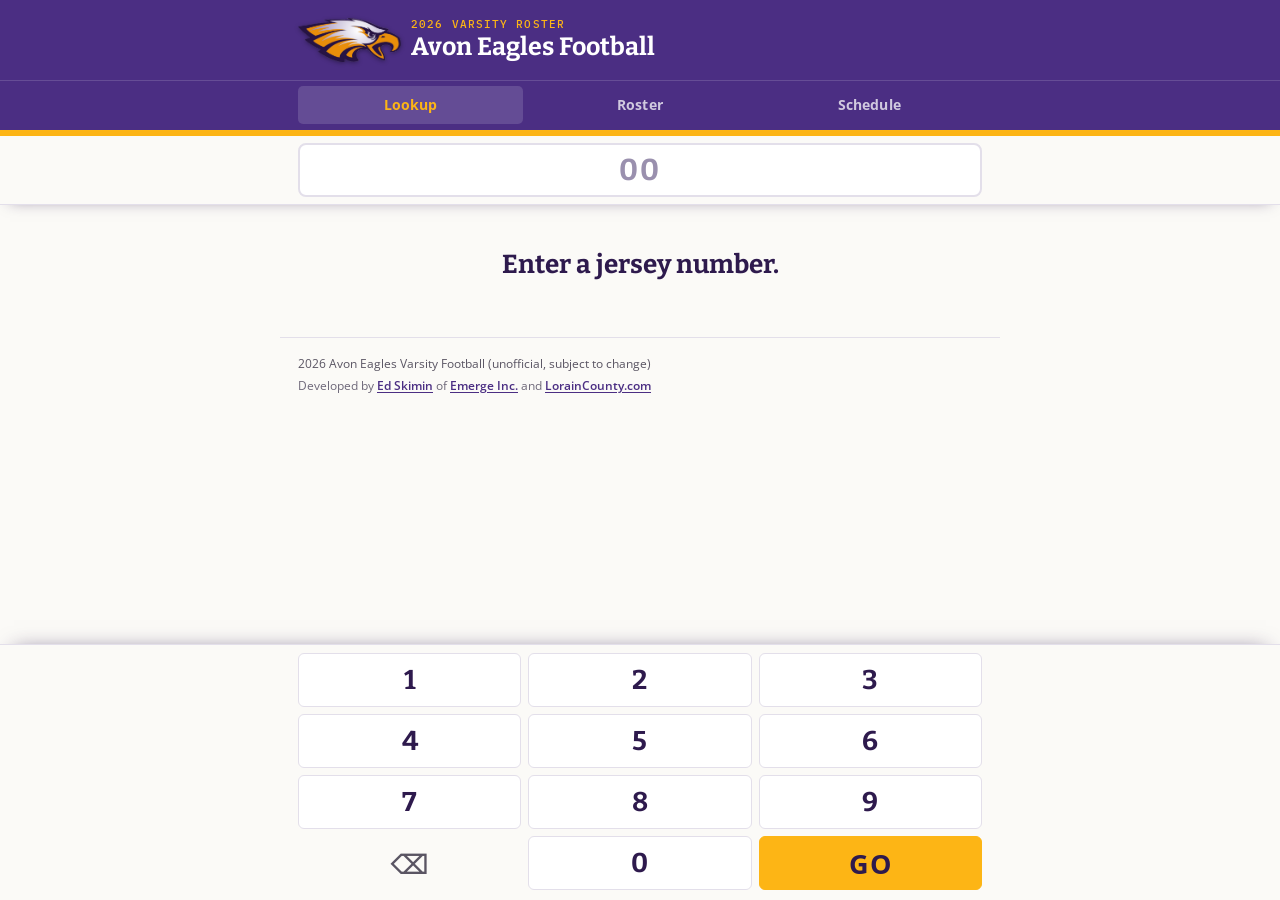
==== lookup.html @ 6662926a "Roster becomes the landing page; search moves behind a magnifier The site root now serves the roster" ====
<!DOCTYPE html>
<html lang="en">
<head>
<meta charset="utf-8">
<meta name="viewport" content="width=device-width, initial-scale=1, viewport-fit=cover">
<title>Avon Eagles Football 2026 — Roster Lookup</title>
<meta name="description" content="Enter a jersey number to look up an Avon Eagles football player.">
<meta name="theme-color" content="#4B2E83">

<link rel="manifest" href="manifest.webmanifest">
<link rel="icon" href="assets/icon-192.png" sizes="192x192">
<link rel="apple-touch-icon" href="assets/apple-touch-icon.png">
<meta name="apple-mobile-web-app-title" content="Eagles Roster">
<meta name="apple-mobile-web-app-capable" content="yes">

<link rel="preload" href="assets/fonts/bitter-700.woff2" as="font" type="font/woff2" crossorigin>
<link rel="preload" href="assets/fonts/opensans.woff2" as="font" type="font/woff2" crossorigin>
<link rel="stylesheet" href="assets/fonts/fonts.css">
<link rel="stylesheet" href="styles.css">
</head>
<body class="has-keypad">

<header class="masthead">
  <div class="masthead__inner">
    <img class="masthead__mark" src="assets/eagle.png" alt="" width="480" height="205">
    <div class="masthead__text">
      <p class="masthead__eyebrow">2026 Varsity Roster</p>
      <h1 class="masthead__title">Avon Eagles Football</h1>
    </div>
  </div>
  <nav class="tabs" aria-label="Primary">
    <div class="tabs__inner">
      <a class="tab tab--active" href="lookup.html" aria-current="page">Lookup</a>
      <a class="tab" href="index.html">Roster</a>
      <a class="tab" href="schedule.html">Schedule</a>
    </div>
  </nav>
</header>

<div class="entry">
  <div class="entry__inner">
    <!-- Deliberately not an <input>. A focusable field would open the iOS
         keyboard and its AutoFill bar over the results. -->
    <p class="entry__display entry__display--empty" id="entry-display">
      <span class="visually-hidden">Jersey number </span><span id="entry-value">00</span>
    </p>
  </div>
</div>

<main class="stack" id="results" aria-live="polite" aria-atomic="false">
  <section class="empty" id="empty-state">
    <p class="empty__lede">Enter a jersey number.</p>
  </section>
</main>

<div class="stack stack--actions">
  <button class="clear-btn" id="clear-btn" type="button" hidden>Clear lookups</button>
</div>

<footer class="site-footer">
  <p>2026 Avon Eagles Varsity Football <span class="site-footer__caveat">(unofficial, subject to change)</span></p>
  <p class="site-footer__note">Developed by
    <a href="https://www.linkedin.com/in/edskimin" target="_blank" rel="noopener">Ed Skimin</a> of
    <a href="https://www.emergeinc.com" target="_blank" rel="noopener">Emerge Inc.</a> and
    <a href="https://www.loraincounty.com" target="_blank" rel="noopener">LorainCounty.com</a>
  </p>
</footer>

<nav class="keypad" id="keypad" aria-label="Number pad">
  <div class="keypad__inner">
    <button class="key" type="button" data-digit="1" disabled>1</button>
    <button class="key" type="button" data-digit="2" disabled>2</button>
    <button class="key" type="button" data-digit="3" disabled>3</button>
    <button class="key" type="button" data-digit="4" disabled>4</button>
    <button class="key" type="button" data-digit="5" disabled>5</button>
    <button class="key" type="button" data-digit="6" disabled>6</button>
    <button class="key" type="button" data-digit="7" disabled>7</button>
    <button class="key" type="button" data-digit="8" disabled>8</button>
    <button class="key" type="button" data-digit="9" disabled>9</button>
    <button class="key key--back" type="button" data-action="back" aria-label="Delete last digit" disabled>&#9003;</button>
    <button class="key" type="button" data-digit="0" disabled>0</button>
    <button class="key key--go" type="button" data-action="go" disabled>GO</button>
  </div>
</nav>

<template id="card-template">
  <article class="card">
    <div class="card__num"><span class="card__num-value"></span></div>
    <div class="card__body"></div>
  </article>
</template>

<template id="player-template">
  <div class="player">
    <h2 class="player__name"></h2>
    <p class="player__meta"></p>
    <ul class="player__pos"></ul>
  </div>
</template>

<script src="app.js"></script>
</body>
</html>
---- assets/fonts/fonts.css ----
/* Self-hosted latin subsets of the brand faces, so the page renders correctly
   with no network at all. Regenerate with tools/fetch_fonts.py. */

@font-face {
  font-family: 'Bitter';
  font-style: normal;
  font-weight: 700;
  font-display: swap;
  src: url('bitter-700.woff2') format('woff2');
}

/* Open Sans ships as a variable font, so one file covers 400 through 700. */
@font-face {
  font-family: 'Open Sans';
  font-style: normal;
  font-weight: 400 700;
  font-display: swap;
  src: url('opensans.woff2') format('woff2');
}

@font-face {
  font-family: 'IBM Plex Mono';
  font-style: normal;
  font-weight: 500;
  font-display: swap;
  src: url('plexmono-500.woff2') format('woff2');
}
---- styles.css ----
/* Avon Eagles Football — roster lookup
   Colors and type follow the Avon Local Schools draft brand guide. */

:root {
  --purple: #4B2E83;
  --purple-deep: #2E1A4D;
  --purple-light: #7B5EA7;
  --gold: #FDB515;
  --gold-deep: #C8890E;
  --ink: #1E1B24;
  --slate: #5A5563;
  --line: #E3DFEA;
  --paper: #FBFAF7;
  --white: #FFFFFF;

  --display: "Bitter", Georgia, "Times New Roman", serif;
  --sans: "Open Sans", system-ui, -apple-system, "Segoe UI", sans-serif;
  --mono: "IBM Plex Mono", ui-monospace, "SF Mono", Menlo, monospace;

  --gutter: 18px;
  --measure: 720px;
  --radius: 8px;
  --shadow: 0 1px 2px rgba(30, 27, 36, .06), 0 6px 20px rgba(46, 26, 77, .07);
}

* { box-sizing: border-box; }

/* A display value on a component would otherwise beat the hidden attribute. */
[hidden] { display: none !important; }

html { -webkit-text-size-adjust: 100%; }

body {
  margin: 0;
  background: var(--paper);
  color: var(--ink);
  font-family: var(--sans);
  font-size: 16px;
  line-height: 1.6;
  padding-bottom: 24px;
}

/* The keypad is fixed, so the lookup page reserves its height to keep the last
   card and the footer reachable. app.js measures it into --keypad-h. The
   roster page has no keypad and keeps the plain padding above. */
body.has-keypad {
  padding-bottom: calc(var(--keypad-h, 250px) + 16px);
}

.visually-hidden {
  position: absolute;
  width: 1px; height: 1px;
  padding: 0; margin: -1px;
  overflow: hidden;
  clip: rect(0 0 0 0);
  white-space: nowrap;
  border: 0;
}

/* ---------- Masthead ---------- */

.masthead {
  background: var(--purple);
  /* The gold rule under a purple header is the district's signature device.
     It appears once, here, and nowhere else on the page. */
  border-bottom: 6px solid var(--gold);
  color: var(--white);
}

.masthead__inner {
  max-width: var(--measure);
  margin: 0 auto;
  padding: 11px var(--gutter);
  display: flex;
  align-items: center;
  gap: 10px;
}

.masthead__mark {
  height: 32px;
  width: auto;
  flex: none;
  /* Lifts the mark off the purple field without recoloring it. */
  filter: drop-shadow(0 1px 2px rgba(0, 0, 0, .35));
}

.masthead__text { min-width: 0; }

.masthead__eyebrow {
  font-family: var(--mono);
  font-size: 9px;
  font-weight: 500;
  letter-spacing: .1em;
  text-transform: uppercase;
  color: var(--gold);
  margin: 0 0 2px;
  line-height: 1.2;
  white-space: nowrap;
}

.masthead__title {
  font-family: var(--display);
  font-weight: 700;
  font-size: 18px;
  line-height: 1.15;
  margin: 0;
  white-space: nowrap;
  overflow: hidden;
  text-overflow: ellipsis;
}

/* ---------- Primary tabs ---------- */

.tabs { border-top: 1px solid rgba(255, 255, 255, .15); }

.tabs__inner {
  max-width: var(--measure);
  margin: 0 auto;
  padding: 5px var(--gutter) 6px;
  display: flex;
  gap: 4px;
}

.tab {
  flex: 1;
  text-align: center;
  font-family: var(--sans);
  font-size: 13px;
  font-weight: 700;
  letter-spacing: .01em;
  color: rgba(255, 255, 255, .74);
  text-decoration: none;
  padding: 7px 4px;
  border-radius: 5px;
  white-space: nowrap;
  -webkit-tap-highlight-color: transparent;
}

.tab:active { background: rgba(255, 255, 255, .1); }

/* Gold on a lifted panel rather than an underline, so the header's single
   gold rule stays the page's one gold rule. */
.tab--active {
  color: var(--gold);
  background: rgba(255, 255, 255, .14);
}

.tab:focus-visible {
  outline: 3px solid var(--gold);
  outline-offset: -1px;
}

/* ---------- Entry display ---------- */

.entry {
  position: sticky;
  top: 0;
  z-index: 10;
  background: var(--paper);
  border-bottom: 1px solid var(--line);
  /* Keeps cards from showing through as they scroll under it. */
  box-shadow: 0 6px 14px -10px rgba(46, 26, 77, .5);
}

.entry__inner {
  max-width: var(--measure);
  margin: 0 auto;
  padding: 7px var(--gutter);
}

.entry__display {
  font-family: var(--display);
  font-weight: 700;
  font-size: 26px;
  line-height: 1;
  text-align: center;
  letter-spacing: .06em;
  color: var(--purple-deep);
  background: var(--white);
  border: 2px solid var(--line);
  border-radius: var(--radius);
  /* Sized so the box lands at roughly the masthead's height. */
  padding: 10px 12px;
  margin: 0;
}

/* Standing in for a placeholder. 3:1 on white, which clears AA at this size. */
.entry__display--empty { color: #9A90AE; }

/* ---------- Keypad ---------- */

.keypad {
  position: fixed;
  left: 0;
  right: 0;
  bottom: 0;
  z-index: 20;
  background: var(--paper);
  border-top: 1px solid var(--line);
  box-shadow: 0 -8px 20px -14px rgba(46, 26, 77, .6);
  padding-bottom: env(safe-area-inset-bottom);
}

.keypad__inner {
  max-width: var(--measure);
  margin: 0 auto;
  padding: 8px var(--gutter) 10px;
  display: grid;
  grid-template-columns: repeat(3, 1fr);
  gap: 7px;
}

.key {
  font-family: var(--display);
  font-weight: 700;
  font-size: 25px;
  line-height: 1;
  color: var(--purple-deep);
  background: var(--white);
  border: 1px solid var(--line);
  border-radius: 6px;
  /* Comfortably past the 44px minimum touch target, for cold hands. */
  min-height: 50px;
  cursor: pointer;
  -webkit-appearance: none;
  appearance: none;
  -webkit-tap-highlight-color: transparent;
  /* Stops iOS selecting the digit on a fast double tap. */
  -webkit-user-select: none;
  user-select: none;
  touch-action: manipulation;
}

.key:active { background: #EDE9F3; }

.key:focus-visible {
  outline: 3px solid var(--purple);
  outline-offset: 2px;
}

.key[disabled] { opacity: .4; cursor: default; }

.key--back {
  font-family: var(--sans);
  font-size: 20px;
  color: var(--slate);
  background: transparent;
  border-color: transparent;
}

.key--back:active { background: #EDE9F3; }

.key--go {
  font-family: var(--sans);
  font-size: 18px;
  letter-spacing: .04em;
  /* Deep purple on gold, at 18px bold — the smallest size the guide allows. */
  color: var(--purple-deep);
  background: var(--gold);
  border-color: var(--gold);
}

.key--go:active { background: var(--gold-deep); border-color: var(--gold-deep); }

/* ---------- Layout ---------- */

.stack {
  max-width: var(--measure);
  margin: 0 auto;
  padding: 0 var(--gutter);
}

.stack--actions { padding-top: 4px; }

/* ---------- Empty state ---------- */

.empty {
  padding: 44px 4px 8px;
  text-align: center;
}

.empty__lede {
  font-family: var(--display);
  font-weight: 700;
  font-size: 26px;
  line-height: 1.2;
  color: var(--purple-deep);
  margin: 0 0 10px;
}

.empty__note {
  font-size: 14px;
  color: var(--slate);
  margin: 0 auto;
  max-width: 40ch;
}

/* ---------- Cards ---------- */

.card {
  display: grid;
  grid-template-columns: 76px 1fr;
  background: var(--white);
  border: 1px solid var(--line);
  border-radius: var(--radius);
  box-shadow: var(--shadow);
  overflow: hidden;
  margin: 18px 0;
}

.card__num {
  background: var(--purple);
  color: var(--gold);
  font-family: var(--display);
  font-weight: 700;
  line-height: 1;
  font-size: 30px;
  display: flex;
  align-items: flex-start;
  justify-content: center;
  padding: 16px 6px;
}

.card__body { padding: 4px 0; min-width: 0; }

.player {
  padding: 12px 16px;
}

/* Second player on a shared number sits under a hairline, same visual weight. */
.player + .player {
  border-top: 1px solid var(--line);
}

.player__name {
  font-family: var(--display);
  font-weight: 700;
  font-size: 20px;
  line-height: 1.15;
  margin: 0 0 4px;
  color: var(--ink);
  overflow-wrap: break-word;
}

.player__meta {
  font-family: var(--mono);
  font-weight: 500;
  font-size: 12px;
  letter-spacing: .02em;
  color: var(--slate);
  margin: 0;
  display: flex;
  flex-wrap: wrap;
  gap: 4px 8px;
}

.player__meta span::after {
  content: "·";
  padding-left: 8px;
  color: var(--line);
}

.player__meta span:last-child::after { content: none; }

.player__pos {
  list-style: none;
  margin: 8px 0 0;
  padding: 0;
  display: flex;
  flex-wrap: wrap;
  gap: 6px;
}

.player__pos li {
  font-size: 11px;
  font-weight: 700;
  letter-spacing: .08em;
  text-transform: uppercase;
  color: var(--purple-deep);
  background: #F1EEF6;
  border: 1px solid var(--line);
  border-radius: 3px;
  padding: 2px 8px;
}

.player__pos:empty { display: none; }

/* ---------- The newest card, played big ---------- */

.card--latest {
  grid-template-columns: 96px 1fr;
  border-color: #D5CBE6;
  box-shadow: 0 2px 4px rgba(30, 27, 36, .06), 0 14px 34px rgba(46, 26, 77, .13);
  margin-top: 20px;
}

.card--latest .card__num {
  font-size: 46px;
  padding: 20px 6px;
}

.card--latest .player { padding: 18px 20px; }

.card--latest .player__name {
  font-size: clamp(30px, 8.4vw, 44px);
  letter-spacing: -.015em;
  margin-bottom: 8px;
}

.card--latest .player__meta { font-size: 13px; }

/* Two players share the card, so neither name can run at full hero size. */
.card--latest .card__body--pair .player__name {
  font-size: clamp(24px, 6.4vw, 32px);
}

.card--latest .player__pos li { font-size: 12px; padding: 3px 9px; }

/* ---------- Roster page: sort bar ---------- */

.sortbar {
  position: sticky;
  top: 0;
  z-index: 10;
  background: var(--paper);
  border-bottom: 1px solid var(--line);
  box-shadow: 0 6px 14px -10px rgba(46, 26, 77, .5);
}

.sortbar__inner {
  max-width: var(--measure);
  margin: 0 auto;
  padding: 8px var(--gutter);
}

.sortbar__row {
  display: flex;
  align-items: center;
  gap: 8px;
}

.sortbar__row--jump { margin-top: 7px; }
.sortbar__row--search { margin-top: 7px; }

.search { flex: 1; min-width: 0; display: block; }

.search__input {
  width: 100%;
  font-family: var(--sans);
  font-size: 16px; /* Under 16px and iOS zooms the page on focus. */
  color: var(--ink);
  background: var(--white);
  border: 1.5px solid var(--line);
  border-radius: 6px;
  padding: 8px 12px;
  -webkit-appearance: none;
  appearance: none;
}

.search__input::placeholder { color: #8B8496; }

.search__input:focus {
  outline: none;
  border-color: var(--purple);
  box-shadow: 0 0 0 3px rgba(75, 46, 131, .14);
}

.search__clear {
  flex: none;
  width: 34px;
  height: 34px;
  font-size: 22px;
  line-height: 1;
  color: var(--slate);
  background: transparent;
  border: none;
  cursor: pointer;
  -webkit-appearance: none;
  appearance: none;
}

.search__clear:active { color: var(--purple); }

.sortbar__label {
  flex: none;
  margin: 0;
  font-family: var(--mono);
  font-size: 11px;
  font-weight: 500;
  letter-spacing: .08em;
  text-transform: uppercase;
  color: var(--slate);
}

.sortbar__options {
  display: flex;
  flex: 1;
  gap: 5px;
  min-width: 0;
}

.site-footer__caveat { white-space: nowrap; }

.sort-btn {
  flex: 1;
  font-family: var(--sans);
  font-size: 12px;
  font-weight: 700;
  letter-spacing: .01em;
  color: var(--purple);
  background: var(--white);
  border: 1.5px solid var(--line);
  border-radius: 999px;
  padding: 7px 4px;
  cursor: pointer;
  white-space: nowrap;
  -webkit-appearance: none;
  appearance: none;
  -webkit-tap-highlight-color: transparent;
}

.sort-btn[aria-pressed="true"] {
  color: var(--white);
  background: var(--purple);
  border-color: var(--purple);
}

.sort-btn:focus-visible {
  outline: 3px solid var(--purple);
  outline-offset: 2px;
}

.sort-btn--search {
  flex: none;
  width: 40px;
  padding: 7px 0;
  display: inline-flex;
  align-items: center;
  justify-content: center;
}

.sort-btn--search svg { display: block; }

.sort-btn--search[aria-expanded="true"] {
  color: var(--white);
  background: var(--purple);
  border-color: var(--purple);
}

.jump { display: block; width: 100%; }

.jump__select {
  width: 100%;
  font-family: var(--sans);
  font-size: 13px;
  font-weight: 600;
  color: var(--purple-deep);
  background-color: var(--white);
  border: 1.5px solid var(--line);
  border-radius: 6px;
  padding: 8px 34px 8px 12px;
  -webkit-appearance: none;
  appearance: none;
  /* Chevron drawn inline so the control needs no network request. */
  background-image: url("data:image/svg+xml,%3Csvg xmlns='http://www.w3.org/2000/svg' width='12' height='8' viewBox='0 0 12 8'%3E%3Cpath d='M1 1.5 6 6.5l5-5' fill='none' stroke='%234B2E83' stroke-width='2' stroke-linecap='round' stroke-linejoin='round'/%3E%3C/svg%3E");
  background-repeat: no-repeat;
  background-position: right 12px center;
}

.jump__select:focus-visible {
  outline: 3px solid var(--purple);
  outline-offset: 2px;
}

/* ---------- Roster page: sections ---------- */

.section-head {
  display: flex;
  align-items: baseline;
  gap: 8px;
  max-width: var(--measure);
  margin: 22px 0 8px;
  padding-bottom: 6px;
  border-bottom: 2px solid var(--gold);
  /* Clears the sticky sort bar when "jump to" scrolls here. */
  scroll-margin-top: calc(var(--sortbar-h, 96px) + 10px);
}

.section-head:first-child { margin-top: 4px; }

.section-head__label {
  font-family: var(--display);
  font-weight: 700;
  font-size: 18px;
  line-height: 1.2;
  color: var(--purple-deep);
}

.section-head__tag {
  font-family: var(--mono);
  font-size: 11px;
  font-weight: 500;
  letter-spacing: .08em;
  text-transform: uppercase;
  color: var(--slate);
}

.section-head__count {
  margin-left: auto;
  font-family: var(--mono);
  font-size: 11px;
  font-weight: 500;
  color: var(--slate);
}

/* ---------- Roster page ---------- */

.stack--roster { padding-top: 14px; }

/* Tighter than the lookup cards: this is a list to scan, not a hero. */
.card--row { margin: 10px 0; }

.player--row { padding: 10px 14px; }

.player__head {
  display: flex;
  align-items: baseline;
  gap: 10px;
}

.player--row .player__name {
  font-size: 17px;
  margin: 0;
  min-width: 0;
}

/* Positions ride the name's line and hug the right edge, which is what keeps
   each player to two lines instead of three. */
.player__pos-inline {
  margin: 0 0 0 auto;
  flex: none;
  font-family: var(--sans);
  font-size: 11px;
  font-weight: 700;
  letter-spacing: .07em;
  text-transform: uppercase;
  color: var(--purple);
  white-space: nowrap;
}

.player__pos-inline:empty { display: none; }

.player--row .player__meta { margin-top: 2px; }

.roster-status {
  font-family: var(--mono);
  font-size: 12px;
  color: var(--slate);
  text-align: center;
  padding: 14px 0 4px;
  margin: 0;
}

.roster-status--empty {
  font-family: var(--sans);
  font-size: 15px;
  color: var(--ink);
  padding: 40px 0 4px;
}

/* ---------- Schedule ---------- */

.card--game { margin: 10px 0; }

.card__date {
  flex-direction: column;
  align-items: center;
  justify-content: center;
  gap: 1px;
  padding: 12px 6px;
  line-height: 1;
}

.card__date-month {
  font-family: var(--mono);
  font-size: 11px;
  font-weight: 500;
  letter-spacing: .1em;
  color: rgba(253, 181, 21, .85);
}

.card__date-day {
  font-family: var(--display);
  font-weight: 700;
  font-size: 28px;
  color: var(--gold);
}

.game { padding: 11px 14px; }

.game__head {
  display: flex;
  align-items: baseline;
  gap: 10px;
}

.game__opponent {
  font-family: var(--display);
  font-weight: 700;
  font-size: 18px;
  line-height: 1.2;
  margin: 0;
  min-width: 0;
  color: var(--ink);
  overflow-wrap: break-word;
}

/* "@" and "vs" read as a qualifier, not part of the school's name. */
.game__prefix {
  color: var(--slate);
  font-size: .72em;
  font-weight: 600;
  margin-right: 5px;
}

.game__site {
  margin: 0 0 0 auto;
  flex: none;
  font-family: var(--sans);
  font-size: 11px;
  font-weight: 700;
  letter-spacing: .07em;
  text-transform: uppercase;
  color: var(--purple);
  white-space: nowrap;
}

.game__meta {
  margin: 3px 0 0;
  font-family: var(--mono);
  font-size: 12px;
  color: var(--slate);
}

/* The next game up, so the page answers "who do we play Friday" at a glance. */
.card--next {
  border-color: var(--gold);
  box-shadow: 0 2px 4px rgba(30, 27, 36, .06), 0 10px 26px rgba(200, 137, 14, .18);
}

.card--next .card__num {
  background: var(--gold);
}

.card--next .card__date-month { color: rgba(46, 26, 77, .8); }
.card--next .card__date-day { color: var(--purple-deep); }
.card--next .game__meta { color: var(--gold-deep); font-weight: 500; }

.card--past { opacity: .58; }

/* ---------- Missing number ---------- */

.card--missing .card__num {
  background: var(--slate);
  color: var(--white);
}

.card--missing .player__name {
  color: var(--slate);
  font-family: var(--sans);
  font-weight: 600;
}

/* ---------- Entrance ---------- */

@keyframes card-in {
  from { opacity: 0; transform: translateY(-10px); }
  to   { opacity: 1; transform: none; }
}

.card--entering { animation: card-in .22s ease-out both; }

/* A mistyped number shouldn't leave litter behind, so the "no player" card
   fades and then collapses so the cards below rise without a jump. */
@keyframes card-out {
  0%   { opacity: 1; max-height: 320px; }
  55%  { opacity: 0; max-height: 320px; }
  100% { opacity: 0; max-height: 0; margin-top: 0; margin-bottom: 0; }
}

.card--dismissing {
  animation: card-out .5s ease-in forwards;
  pointer-events: none;
}

@media (prefers-reduced-motion: reduce) {
  .card--entering { animation: none; }
  .card--dismissing { animation: none; opacity: 0; }
  html { scroll-behavior: auto; }
}

/* ---------- Clear ---------- */

.clear-btn {
  display: block;
  width: 100%;
  font-family: var(--sans);
  font-size: 14px;
  font-weight: 600;
  color: var(--purple);
  background: transparent;
  border: 2px solid var(--purple);
  border-radius: 4px;
  padding: 10px 18px;
  margin: 6px 0 0;
  cursor: pointer;
}

.clear-btn:active { background: #F1EEF6; }

/* ---------- Footer ---------- */

.site-footer {
  max-width: var(--measure);
  margin: 34px auto 0;
  padding: 16px var(--gutter) 8px;
  border-top: 1px solid var(--line);
  font-size: 12px;
  color: var(--slate);
}

.site-footer p { margin: 0 0 3px; }
/* Still recedes from the line above it, but clears AA at 12px (5.2:1). */
.site-footer__note { color: #6E6879; }

.site-footer a {
  color: var(--purple);
  font-weight: 600;
  text-decoration: underline;
  text-underline-offset: 2px;
}

.site-footer a:active { color: var(--purple-light); }

/* ---------- Wider screens ---------- */

@media (min-width: 600px) {
  .masthead__inner { padding: 18px var(--gutter); }
  .masthead__mark { height: 44px; }
  .masthead__title { font-size: 25px; }
  .masthead__eyebrow { font-size: 11px; }
  .tab { font-size: 14px; padding: 8px 4px; }
  .entry__display { font-size: 30px; }
  .player--row .player__name { font-size: 18px; }
  .key { font-size: 27px; min-height: 54px; }
  .card { grid-template-columns: 92px 1fr; }
  .card--latest { grid-template-columns: 116px 1fr; }
  .card--latest .card__num { font-size: 58px; }
}
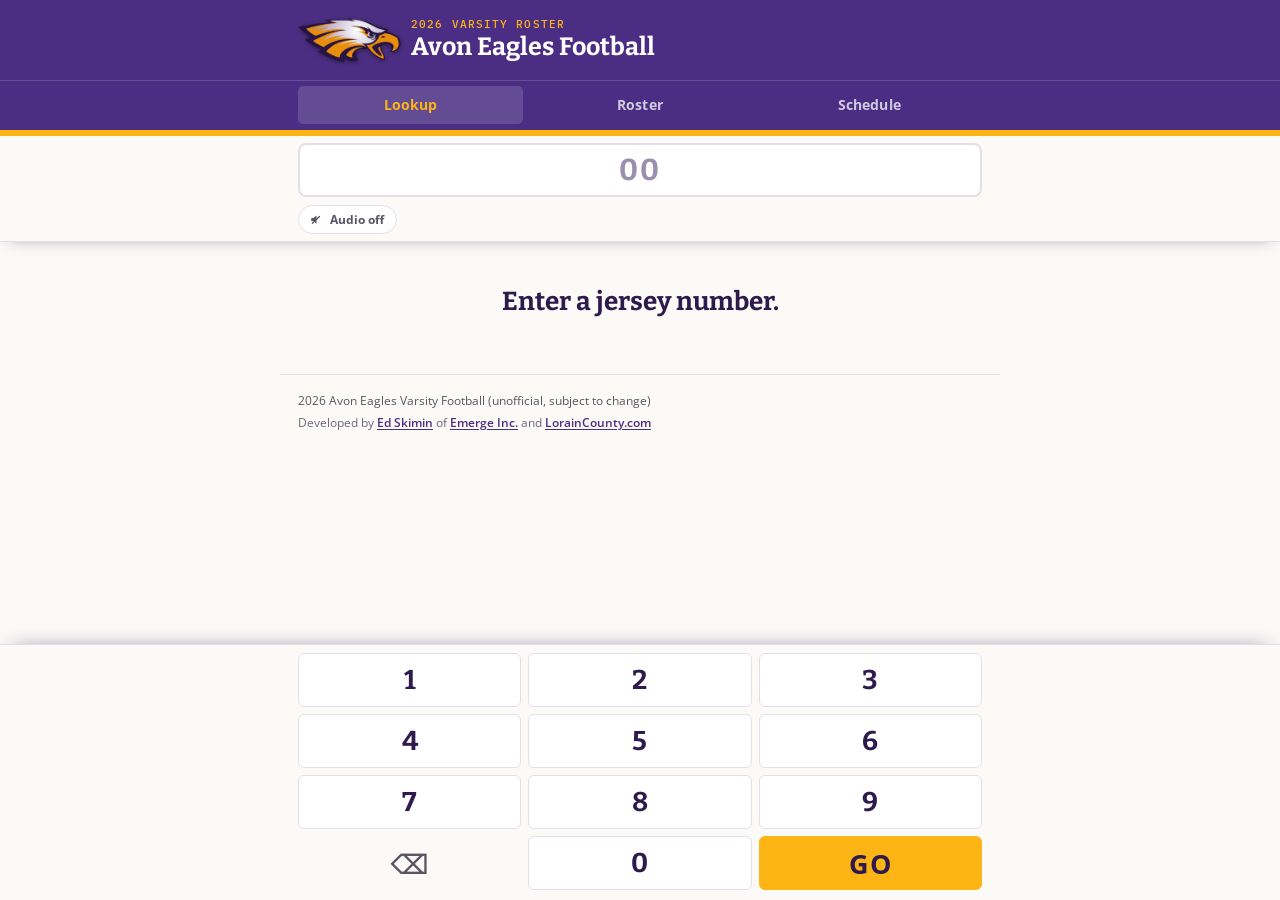
==== commit 2be8d78d: "Speak the result on the lookup page An Audio toggle reads each lookup aloud using the browser's buil" ====
--- a/lookup.html
+++ b/lookup.html
@@ -44,6 +44,22 @@
     <p class="entry__display entry__display--empty" id="entry-display">
       <span class="visually-hidden">Jersey number </span><span id="entry-value">00</span>
     </p>
+    <div class="audiobar" id="audiobar">
+      <button class="audio-toggle" id="audio-toggle" type="button" aria-pressed="false">
+        <svg class="audio-toggle__icon" viewBox="0 0 20 20" width="15" height="15" aria-hidden="true" focusable="false">
+          <path d="M3 8h3l4-3.5v11L6 12H3z" fill="currentColor"/>
+          <path class="audio-toggle__wave" d="M13 7.2a4 4 0 0 1 0 5.6" fill="none" stroke="currentColor" stroke-width="1.6" stroke-linecap="round"/>
+          <path class="audio-toggle__wave" d="M15.4 5a7 7 0 0 1 0 10" fill="none" stroke="currentColor" stroke-width="1.6" stroke-linecap="round"/>
+          <path class="audio-toggle__slash" d="M14 6 L4.5 15" fill="none" stroke="currentColor" stroke-width="1.8" stroke-linecap="round"/>
+        </svg>
+        <span id="audio-toggle-label">Audio off</span>
+      </button>
+      <div class="rates" id="rates" role="group" aria-label="Speaking speed" hidden>
+        <button class="rate-btn" type="button" data-rate="0.8" aria-pressed="false">Slow</button>
+        <button class="rate-btn" type="button" data-rate="1" aria-pressed="true">Normal</button>
+        <button class="rate-btn" type="button" data-rate="1.3" aria-pressed="false">Fast</button>
+      </div>
+    </div>
   </div>
 </div>
 
--- a/styles.css
+++ b/styles.css
@@ -857,3 +857,81 @@
   .card--latest { grid-template-columns: 116px 1fr; }
   .card--latest .card__num { font-size: 58px; }
 }
+
+/* ---------- Audio controls (lookup page) ---------- */
+
+.audiobar {
+  display: flex;
+  align-items: center;
+  gap: 8px;
+  margin-top: 7px;
+  min-height: 30px;
+}
+
+.audio-toggle {
+  display: inline-flex;
+  align-items: center;
+  gap: 6px;
+  flex: none;
+  font-family: var(--sans);
+  font-size: 12px;
+  font-weight: 700;
+  color: var(--slate);
+  background: var(--white);
+  border: 1.5px solid var(--line);
+  border-radius: 999px;
+  padding: 5px 12px 5px 10px;
+  cursor: pointer;
+  -webkit-appearance: none;
+  appearance: none;
+  -webkit-tap-highlight-color: transparent;
+}
+
+.audio-toggle[aria-pressed="true"] {
+  color: var(--white);
+  background: var(--purple);
+  border-color: var(--purple);
+}
+
+.audio-toggle:focus-visible {
+  outline: 3px solid var(--purple);
+  outline-offset: 2px;
+}
+
+.audio-toggle__icon { display: block; flex: none; }
+
+/* The slash shows only when muted; the waves only when playing. */
+.audio-toggle[aria-pressed="true"] .audio-toggle__slash { display: none; }
+.audio-toggle[aria-pressed="false"] .audio-toggle__wave { display: none; }
+
+.rates {
+  display: flex;
+  gap: 4px;
+  margin-left: auto;
+}
+
+.rate-btn {
+  font-family: var(--sans);
+  font-size: 11.5px;
+  font-weight: 700;
+  color: var(--purple);
+  background: var(--white);
+  border: 1.5px solid var(--line);
+  border-radius: 999px;
+  padding: 5px 11px;
+  cursor: pointer;
+  -webkit-appearance: none;
+  appearance: none;
+  -webkit-tap-highlight-color: transparent;
+}
+
+.rate-btn[aria-pressed="true"] {
+  color: var(--white);
+  background: var(--purple-light);
+  border-color: var(--purple-light);
+}
+
+.rate-btn:focus-visible {
+  outline: 3px solid var(--purple);
+  outline-offset: 2px;
+}
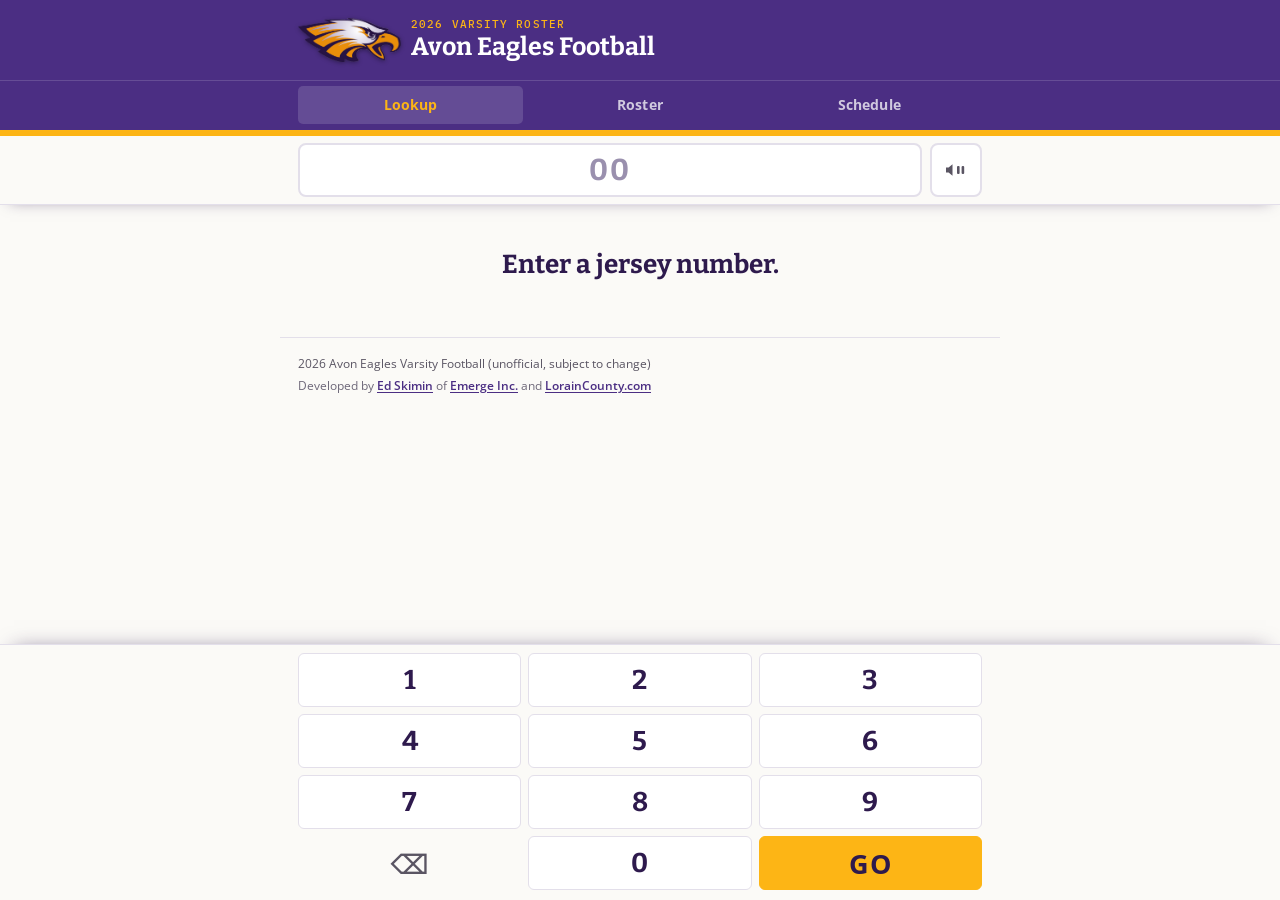
==== commit 9aa3e41e: "Collapse the audio controls into one cycling button The controls took a full row on a screen that is" ====
--- a/lookup.html
+++ b/lookup.html
@@ -41,24 +41,28 @@
   <div class="entry__inner">
     <!-- Deliberately not an <input>. A focusable field would open the iOS
          keyboard and its AutoFill bar over the results. -->
-    <p class="entry__display entry__display--empty" id="entry-display">
-      <span class="visually-hidden">Jersey number </span><span id="entry-value">00</span>
-    </p>
-    <div class="audiobar" id="audiobar">
-      <button class="audio-toggle" id="audio-toggle" type="button" aria-pressed="false">
-        <svg class="audio-toggle__icon" viewBox="0 0 20 20" width="15" height="15" aria-hidden="true" focusable="false">
-          <path d="M3 8h3l4-3.5v11L6 12H3z" fill="currentColor"/>
-          <path class="audio-toggle__wave" d="M13 7.2a4 4 0 0 1 0 5.6" fill="none" stroke="currentColor" stroke-width="1.6" stroke-linecap="round"/>
-          <path class="audio-toggle__wave" d="M15.4 5a7 7 0 0 1 0 10" fill="none" stroke="currentColor" stroke-width="1.6" stroke-linecap="round"/>
-          <path class="audio-toggle__slash" d="M14 6 L4.5 15" fill="none" stroke="currentColor" stroke-width="1.8" stroke-linecap="round"/>
+    <div class="entry__row">
+      <p class="entry__display entry__display--empty" id="entry-display">
+        <span class="visually-hidden">Jersey number </span><span id="entry-value">00</span>
+      </p>
+      <!-- One button cycling off -> normal -> fast, like a media control. -->
+      <button class="audio-btn" id="audio-btn" type="button" data-state="off"
+              aria-label="Announcements off. Tap to turn on." title="Announcements off">
+        <svg viewBox="0 0 24 20" width="24" height="20" aria-hidden="true" focusable="false">
+          <path d="M2 7.5h2.6L8.5 4.2v11.6L4.6 12.5H2z" fill="currentColor"/>
+          <g class="glyph glyph--pause">
+            <rect x="13" y="6" width="2.6" height="8" rx="1" fill="currentColor"/>
+            <rect x="17.6" y="6" width="2.6" height="8" rx="1" fill="currentColor"/>
+          </g>
+          <g class="glyph glyph--play">
+            <path d="M13.6 5.8 20.4 10l-6.8 4.2z" fill="currentColor"/>
+          </g>
+          <g class="glyph glyph--fast">
+            <path d="M11.8 5.8 17.2 10l-5.4 4.2z" fill="currentColor"/>
+            <path d="M17.2 5.8 22.6 10l-5.4 4.2z" fill="currentColor"/>
+          </g>
         </svg>
-        <span id="audio-toggle-label">Audio off</span>
       </button>
-      <div class="rates" id="rates" role="group" aria-label="Speaking speed" hidden>
-        <button class="rate-btn" type="button" data-rate="0.8" aria-pressed="false">Slow</button>
-        <button class="rate-btn" type="button" data-rate="1" aria-pressed="true">Normal</button>
-        <button class="rate-btn" type="button" data-rate="1.3" aria-pressed="false">Fast</button>
-      </div>
     </div>
   </div>
 </div>
--- a/styles.css
+++ b/styles.css
@@ -858,80 +858,59 @@
   .card--latest .card__num { font-size: 58px; }
 }
 
-/* ---------- Audio controls (lookup page) ---------- */
-
-.audiobar {
-  display: flex;
-  align-items: center;
+/* ---------- Audio control (lookup page) ---------- */
+
+/* The number display and the audio button share one row, so the control costs
+   no vertical space on a screen that is already tight. */
+.entry__row {
+  display: flex;
+  align-items: stretch;
   gap: 8px;
-  margin-top: 7px;
-  min-height: 30px;
-}
-
-.audio-toggle {
+}
+
+.entry__row .entry__display { flex: 1; min-width: 0; }
+
+.audio-btn {
+  flex: none;
+  width: 52px;
   display: inline-flex;
   align-items: center;
-  gap: 6px;
-  flex: none;
-  font-family: var(--sans);
-  font-size: 12px;
-  font-weight: 700;
+  justify-content: center;
   color: var(--slate);
   background: var(--white);
-  border: 1.5px solid var(--line);
-  border-radius: 999px;
-  padding: 5px 12px 5px 10px;
+  border: 2px solid var(--line);
+  border-radius: var(--radius);
   cursor: pointer;
+  padding: 0;
   -webkit-appearance: none;
   appearance: none;
   -webkit-tap-highlight-color: transparent;
-}
-
-.audio-toggle[aria-pressed="true"] {
+  touch-action: manipulation;
+}
+
+.audio-btn svg { display: block; }
+
+.audio-btn:focus-visible {
+  outline: 3px solid var(--purple);
+  outline-offset: 2px;
+}
+
+/* On states read as active; fast is lighter so the two are distinguishable
+   at a glance without relying on the glyph alone. */
+.audio-btn[data-state="normal"] {
   color: var(--white);
   background: var(--purple);
   border-color: var(--purple);
 }
 
-.audio-toggle:focus-visible {
-  outline: 3px solid var(--purple);
-  outline-offset: 2px;
-}
-
-.audio-toggle__icon { display: block; flex: none; }
-
-/* The slash shows only when muted; the waves only when playing. */
-.audio-toggle[aria-pressed="true"] .audio-toggle__slash { display: none; }
-.audio-toggle[aria-pressed="false"] .audio-toggle__wave { display: none; }
-
-.rates {
-  display: flex;
-  gap: 4px;
-  margin-left: auto;
-}
-
-.rate-btn {
-  font-family: var(--sans);
-  font-size: 11.5px;
-  font-weight: 700;
-  color: var(--purple);
-  background: var(--white);
-  border: 1.5px solid var(--line);
-  border-radius: 999px;
-  padding: 5px 11px;
-  cursor: pointer;
-  -webkit-appearance: none;
-  appearance: none;
-  -webkit-tap-highlight-color: transparent;
-}
-
-.rate-btn[aria-pressed="true"] {
-  color: var(--white);
-  background: var(--purple-light);
-  border-color: var(--purple-light);
-}
-
-.rate-btn:focus-visible {
-  outline: 3px solid var(--purple);
-  outline-offset: 2px;
-}
+.audio-btn[data-state="fast"] {
+  color: var(--purple-deep);
+  background: var(--gold);
+  border-color: var(--gold);
+}
+
+/* Only the glyph for the current state is drawn. */
+.audio-btn .glyph { display: none; }
+.audio-btn[data-state="off"] .glyph--pause { display: inline; }
+.audio-btn[data-state="normal"] .glyph--play { display: inline; }
+.audio-btn[data-state="fast"] .glyph--fast { display: inline; }
